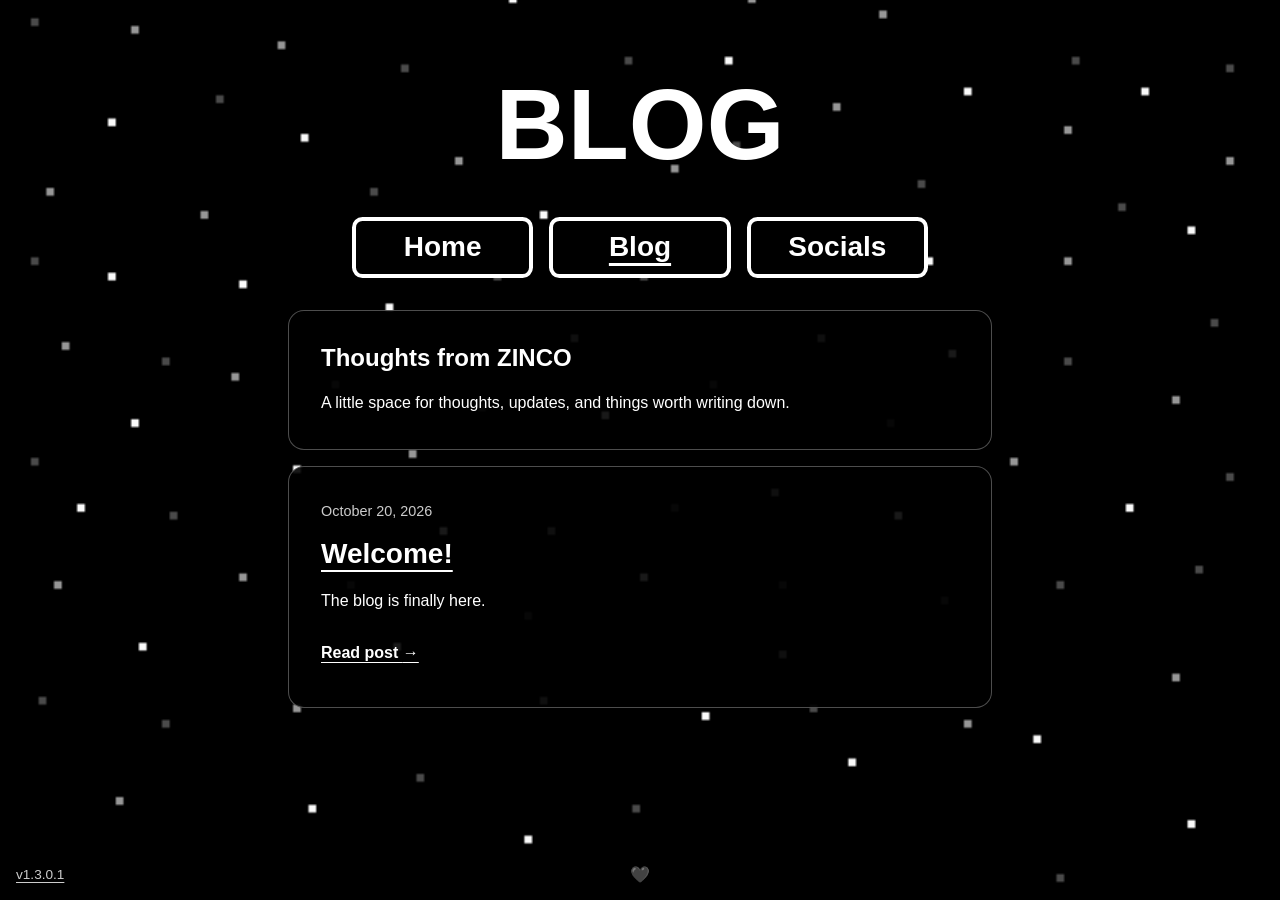
==== blog/index.html @ f1c56545 "Release v1.3.0.1 with security versioning and documented security maintenance" ====
<!DOCTYPE html>
<html lang="en">
<head>
    <meta charset="UTF-8">
    <meta name="color-scheme" content="dark">
    <link rel="preload" as="image" href="../images/star_blink.gif">
    <style>
        html { background: #000; color: #fff; color-scheme: dark; }
        body { margin: 0; background: #000 url("../images/star_blink.gif") center / cover; }
    </style>
    <script>
        (() => {
            const root = document.documentElement;
            try {
                const key = "zinco:page-entrance:blog";
                if (!sessionStorage.getItem(key)) {
                    sessionStorage.setItem(key, "seen");
                    root.classList.add("page-entrance");
                }
            } catch (_) {
                // Keep content visible if session storage is unavailable.
            }
            window.addEventListener("pagehide", () => root.classList.remove("page-entrance"));
            window.addEventListener("pageshow", (event) => {
                if (event.persisted) root.classList.remove("page-entrance");
            });
        })();
    </script>
    <meta name="viewport" content="width=device-width, initial-scale=1.0">
    <meta name="description" content="Thoughts, updates, and writing from ZINCO.">
    <title>Blog | ZINCO</title>
    <link rel="icon" href="../images/favicon.ico">
    <link rel="stylesheet" href="../style.css?v=1.3.0.1">
</head>
<body class="blog-page">
    <main>
        <h1 class="site-title">BLOG</h1>
        <nav class="site-nav" aria-label="Main navigation">
            <a href="/">Home</a>
            <a href="/blog/" aria-current="page">Blog</a>
            <a href="/socials">Socials</a>
        </nav>
        <section class="blog-content" aria-labelledby="posts-heading">
            <header class="blog-intro">
                <h2 id="posts-heading">Thoughts from ZINCO</h2>
                <p>A little space for thoughts, updates, and things worth writing down.</p>
            </header>
            <article class="post-card">
                <p class="post-date"><time datetime="2026-10-20">October 20, 2026</time></p>
                <h3><a href="/blog/welcome">Welcome!</a></h3>
                <p>The blog is finally here.</p>
                <a class="read-post" href="/blog/welcome">Read post <span aria-hidden="true">→</span></a>
            </article>
        </section>
    </main>
    <footer class="site-footer">
        <a class="site-version" href="https://github.com/zincodrone/zinco.gay-website">v1.3.0.1</a>
        <p class="footer-heart">🖤</p>
    </footer>
</body>
</html>
---- style.css ----
/* Page */
html {
    background-color: black;
    color-scheme: dark;
}

body {
    display: flex;
    flex-direction: column;
    min-height: 100vh;
    min-height: 100svh;
    margin: 0;
    background-color: black;
    background-image: url("images/star_blink.gif");
    background-position: center;
    background-size: cover;
    color: white;
}

.site-title {
    font-family: Impact, Haettenschweiler, "Arial Narrow Bold", sans-serif;
    font-size: clamp(3rem, 12vw, 100px);
    text-align: center;
}

/* Page entrances exclude the footer and remain visible without animation. */
@keyframes page-fade-in {
    from { opacity: 0; }
    to { opacity: 1; }
}

@media (prefers-reduced-motion: no-preference) {
    html.social-row-pending .socials-page .social-links a {
        opacity: 0;
    }

    html.page-entrance :is(.home-page, .blog-page, .socials-page) .site-title,
    html.page-entrance :is(.home-page, .blog-page, .socials-page) .site-nav a,
    html.social-row-entrance .socials-page .social-links a,
    html.page-entrance .home-page .bio,
    html.page-entrance .blog-page .blog-intro,
    html.page-entrance .blog-page .post-card,
    html.page-entrance .blog-page .post-body {
        animation-name: page-fade-in;
        animation-duration: 1s;
        animation-timing-function: ease-out;
        animation-fill-mode: backwards;
    }

    :is(.home-page, .blog-page, .socials-page) .site-nav a:nth-child(1) { animation-delay: 100ms; }
    :is(.home-page, .blog-page, .socials-page) .site-nav a:nth-child(2) { animation-delay: 200ms; }
    :is(.home-page, .blog-page, .socials-page) .site-nav a:nth-child(3) { animation-delay: 300ms; }
    .home-page .bio,
    .blog-page .blog-intro,
    .blog-page .post-body { animation-delay: 400ms; }
    .blog-page .post-card { animation-delay: 550ms; }

    /* Both buttons in each two-column row share the same entrance timing. */
    .socials-page .social-links a { animation-delay: 400ms; }
    .socials-page .social-links a:nth-child(n+3) { animation-delay: 550ms; }
    .socials-page .social-links a:nth-child(n+5) { animation-delay: 700ms; }
    .socials-page .social-links a:nth-child(n+7) { animation-delay: 850ms; }

    :is(.home-page, .blog-page, .socials-page) .site-nav a:focus,
    .socials-page .social-links a:focus,
    .home-page .bio:focus-within,
    .blog-page .blog-intro:focus-within,
    .blog-page .post-card:focus-within,
    .blog-page .post-body:focus-within {
        /* Keep focused content visible without cancelling/restarting its entrance. */
        opacity: 1 !important;
    }
}

/* Biography: change this variable to update only the bio font. */
.bio {
    --bio-font-family: Arial, Helvetica, sans-serif;

    box-sizing: border-box;
    width: calc(100% - 2rem);
    max-width: 36rem;
    margin: 0 auto 2rem;
    padding: 1.5rem;
    border: 1px solid rgba(255, 255, 255, 0.3);
    border-radius: 1rem;
    background: rgba(0, 0, 0, 0.75);
    font-family: var(--bio-font-family);
    line-height: 1.7;
    text-align: center;
}

.bio h2 {
    margin: 0 0 0.75rem;
    font-size: 1.5rem;
}

.bio p {
    margin: 0;
}

.bio-name {
    white-space: nowrap;
}

.bio-pronouns {
    font-size: 0.6em;
    vertical-align: super;
}

/* Social links */
.social-links {
    display: grid;
    grid-template-columns: repeat(2, minmax(0, 1fr));
    gap: 0.75rem 1rem;
    width: calc(100% - 2rem);
    max-width: 51rem;
    margin: 1.17em auto;
    text-align: center;
}

.social-links a {
    display: block;
    min-width: 0;
}

.social-links a:last-child:nth-child(odd) {
    grid-column: 1 / -1;
    width: calc((100% - 1rem) / 2);
    justify-self: center;
}

.social-links img {
    display: block;
    width: 100%;
    height: auto;
}

/* Main navigation */
.site-nav {
    display: grid;
    grid-template-columns: repeat(3, minmax(0, 1fr));
    gap: 1rem;
    width: calc(100% - 2rem);
    max-width: 36rem;
    margin: -2rem auto 2rem;
    font: bold clamp(1.25rem, 4vw, 1.75rem) Arial, Helvetica, sans-serif;
}

.site-nav a {
    display: flex;
    align-items: center;
    justify-content: center;
    box-sizing: border-box;
    min-height: 3.5rem;
    padding: 0.65rem 0.5rem;
    border: 4px solid white;
    border-radius: 0.65rem;
    background: black;
    text-decoration: none;
}

.site-nav a:hover, .site-nav a:focus-visible {
    background: white;
    color: black;
}

.site-nav a, .bio a, .blog-content a {
    color: white;
    text-underline-offset: 0.25em;
}

.site-nav a[aria-current="page"] {
    text-decoration: underline;
    text-decoration-thickness: 3px;
}

a:focus-visible {
    outline: 3px solid white;
    outline-offset: 5px;
}

.blog-content {
    box-sizing: border-box;
    width: calc(100% - 2rem);
    max-width: 44rem;
    margin: 0 auto 3rem;
    font-family: Arial, Helvetica, sans-serif;
    line-height: 1.75;
    overflow-wrap: anywhere;
}

.blog-intro, .post-card, .post-body {
    padding: clamp(1.25rem, 4vw, 2rem);
    border: 1px solid rgba(255, 255, 255, 0.3);
    border-radius: 1rem;
    background: rgba(0, 0, 0, 0.9);
}

.blog-intro {
    margin-bottom: 1rem;
}

.blog-intro h2, .post-card h3, .post-body h1 {
    margin: 0 0 0.75rem;
    line-height: 1.25;
}

.blog-intro p {
    margin-bottom: 0;
}

.post-card h3 {
    font-size: 1.75rem;
}

.post-date {
    margin: 0 0 0.75rem;
    color: #ccc;
    font-size: 0.9rem;
}

.post-nav {
    margin: 2rem auto;
}

.post-body h1 {
    font-size: clamp(2rem, 6vw, 3rem);
}

.read-post {
    display: inline-block;
    padding: 0.5rem 0;
    font-weight: bold;
}

/* Footer */
.site-footer {
    display: grid;
    grid-template-columns: minmax(0, 1fr) auto minmax(0, 1fr);
    align-items: center;
    margin-top: auto;
    padding: 2rem 1rem 1rem;
    font-family: Arial, Helvetica, sans-serif;
    text-align: center;
}

.site-version {
    grid-column: 1;
    grid-row: 1;
    margin: 0;
    color: #ccc;
    font-size: 0.85rem;
    text-align: left;
    justify-self: start;
    text-underline-offset: 0.25em;
}

.footer-heart {
    grid-column: 2;
    grid-row: 1;
    margin: 0;
}

.choice-reveal {
    display: flow-root;
    overflow: hidden;
}

.choice-reveal[hidden] {
    display: none;
}

.link-panel {
    box-sizing: border-box;
    width: calc(100% - 2rem);
    max-width: 36rem;
    margin: 1.5rem auto 2rem;
    padding: 1.5rem;
    border: 1px solid rgba(255, 255, 255, 0.3);
    border-radius: 1rem;
    background: black;
    color: white;
    font-family: Arial, Helvetica, sans-serif;
    line-height: 1.6;
}

.link-panel h2 {
    margin-top: 0;
}

.link-actions {
    display: flex;
    flex-wrap: wrap;
    gap: 0.75rem;
}

.link-actions button, .link-actions a {
    padding: 0.65rem 1rem;
    border: 2px solid white;
    border-radius: 0.5rem;
    background: black;
    color: white;
    font: bold 1rem Arial, Helvetica, sans-serif;
    text-decoration: none;
    cursor: pointer;
}

.link-actions [hidden] {
    display: none;
}

.link-actions button:hover, .link-actions a:hover {
    background: #222;
    color: white;
}

.link-actions button:focus-visible {
    outline: 3px solid white;
    outline-offset: 4px;
}

.redirect-url {
    overflow-wrap: anywhere;
    color: #ccc;
}

.site-version:hover {
    color: white;
}
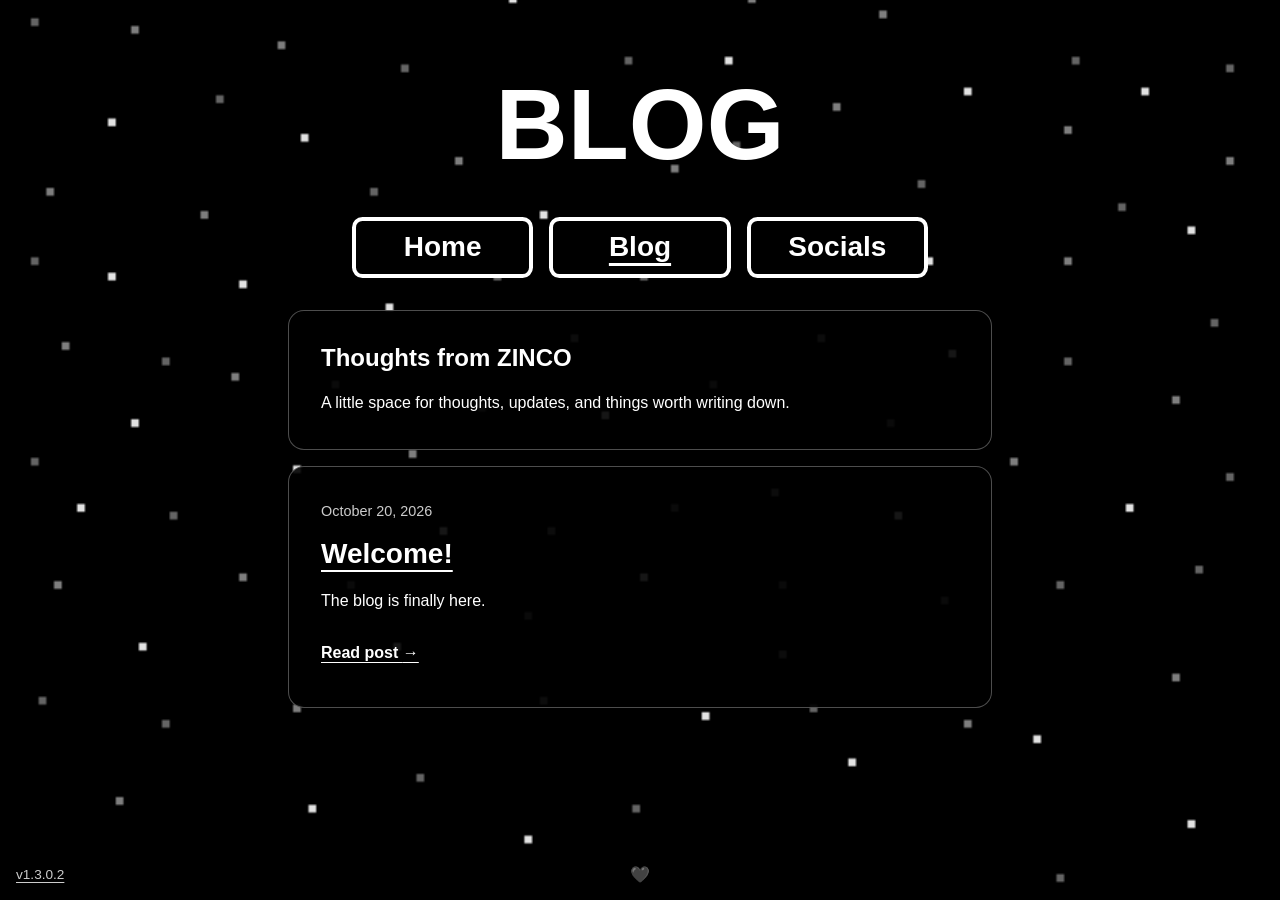
==== commit da238a7a: "Release v1.3.0.2 with BetterLeaks secret scanning" ====
--- a/blog/index.html
+++ b/blog/index.html
@@ -30,7 +30,7 @@
     <meta name="description" content="Thoughts, updates, and writing from ZINCO.">
     <title>Blog | ZINCO</title>
     <link rel="icon" href="../images/favicon.ico">
-    <link rel="stylesheet" href="../style.css?v=1.3.0.1">
+    <link rel="stylesheet" href="../style.css?v=1.3.0.2">
 </head>
 <body class="blog-page">
     <main>
@@ -54,7 +54,7 @@
         </section>
     </main>
     <footer class="site-footer">
-        <a class="site-version" href="https://github.com/zincodrone/zinco.gay-website">v1.3.0.1</a>
+        <a class="site-version" href="https://github.com/zincodrone/zinco.gay-website">v1.3.0.2</a>
         <p class="footer-heart">🖤</p>
     </footer>
 </body>
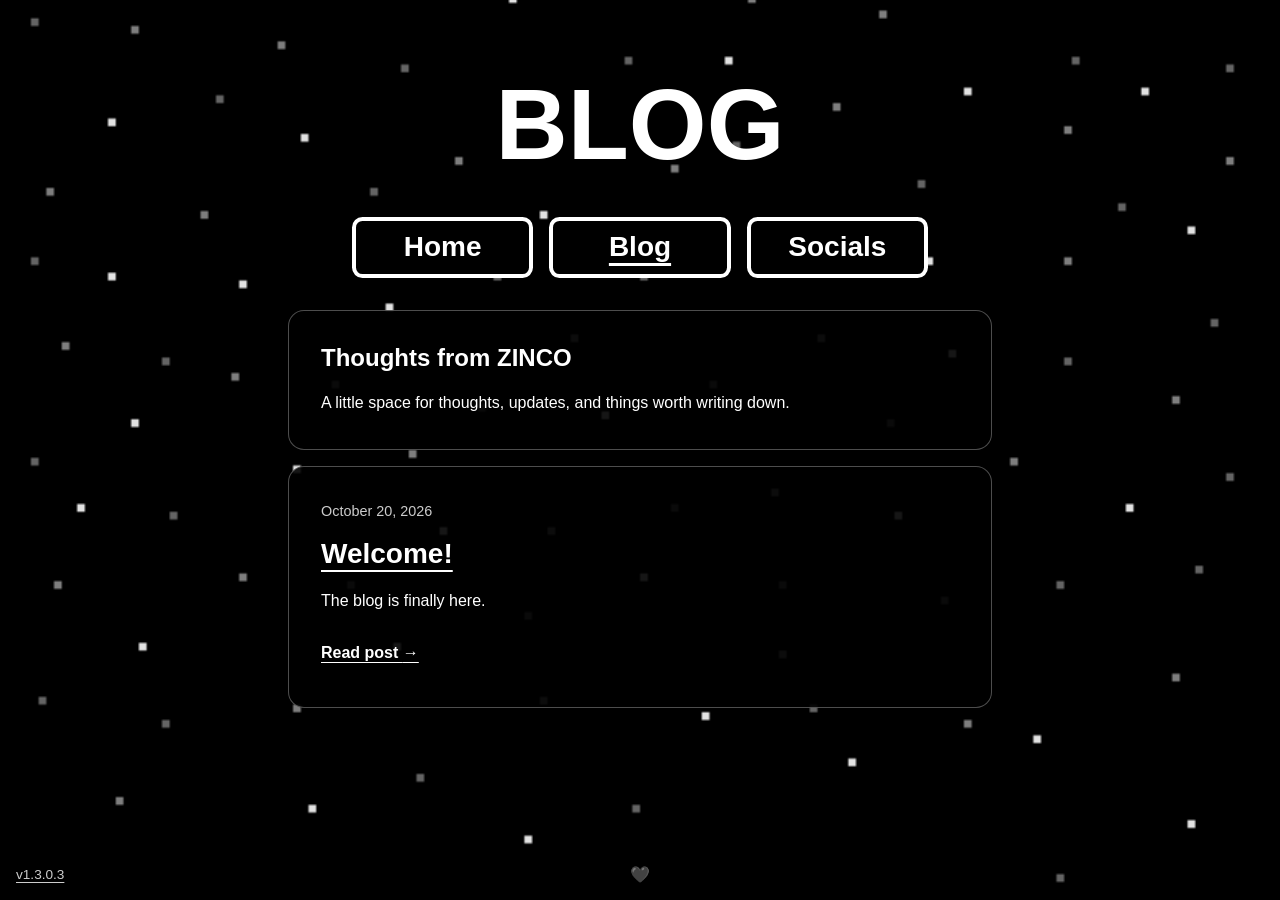
==== commit b3bfca54: "Release v1.3.0.3 with pre-push protection and security-gated deployment" ====
--- a/blog/index.html
+++ b/blog/index.html
@@ -30,7 +30,7 @@
     <meta name="description" content="Thoughts, updates, and writing from ZINCO.">
     <title>Blog | ZINCO</title>
     <link rel="icon" href="../images/favicon.ico">
-    <link rel="stylesheet" href="../style.css?v=1.3.0.2">
+    <link rel="stylesheet" href="../style.css?v=1.3.0.3">
 </head>
 <body class="blog-page">
     <main>
@@ -54,7 +54,7 @@
         </section>
     </main>
     <footer class="site-footer">
-        <a class="site-version" href="https://github.com/zincodrone/zinco.gay-website">v1.3.0.2</a>
+        <a class="site-version" href="https://github.com/zincodrone/zinco.gay-website">v1.3.0.3</a>
         <p class="footer-heart">🖤</p>
     </footer>
 </body>
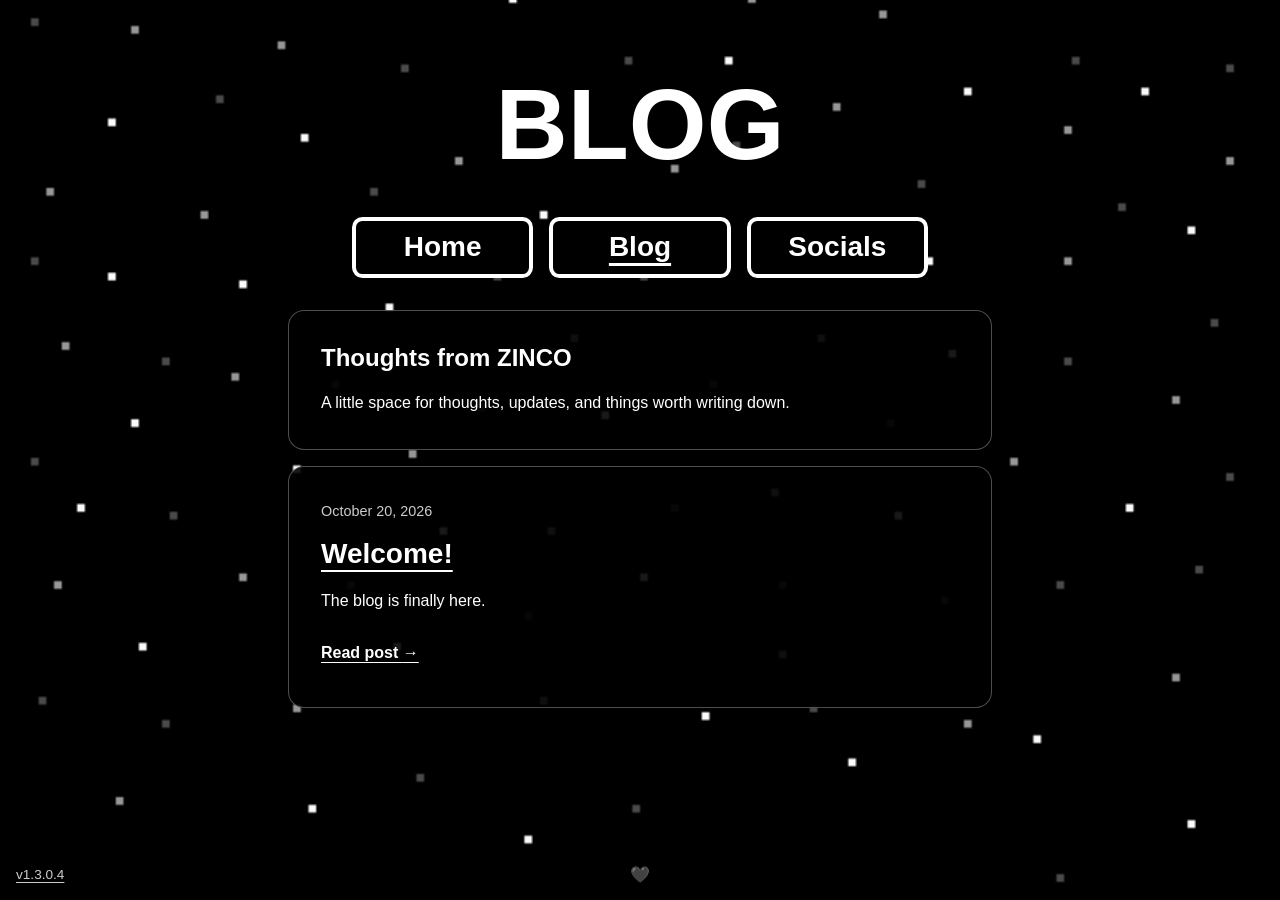
==== commit c6a8a693: "Release v1.3.0.4 with browser hardening, dependency updates, and recovery backups" ====
--- a/blog/index.html
+++ b/blog/index.html
@@ -30,7 +30,7 @@
     <meta name="description" content="Thoughts, updates, and writing from ZINCO.">
     <title>Blog | ZINCO</title>
     <link rel="icon" href="../images/favicon.ico">
-    <link rel="stylesheet" href="../style.css?v=1.3.0.3">
+    <link rel="stylesheet" href="../style.css?v=1.3.0.4">
 </head>
 <body class="blog-page">
     <main>
@@ -54,7 +54,7 @@
         </section>
     </main>
     <footer class="site-footer">
-        <a class="site-version" href="https://github.com/zincodrone/zinco.gay-website">v1.3.0.3</a>
+        <a class="site-version" href="https://github.com/zincodrone/zinco.gay-website">v1.3.0.4</a>
         <p class="footer-heart">🖤</p>
     </footer>
 </body>
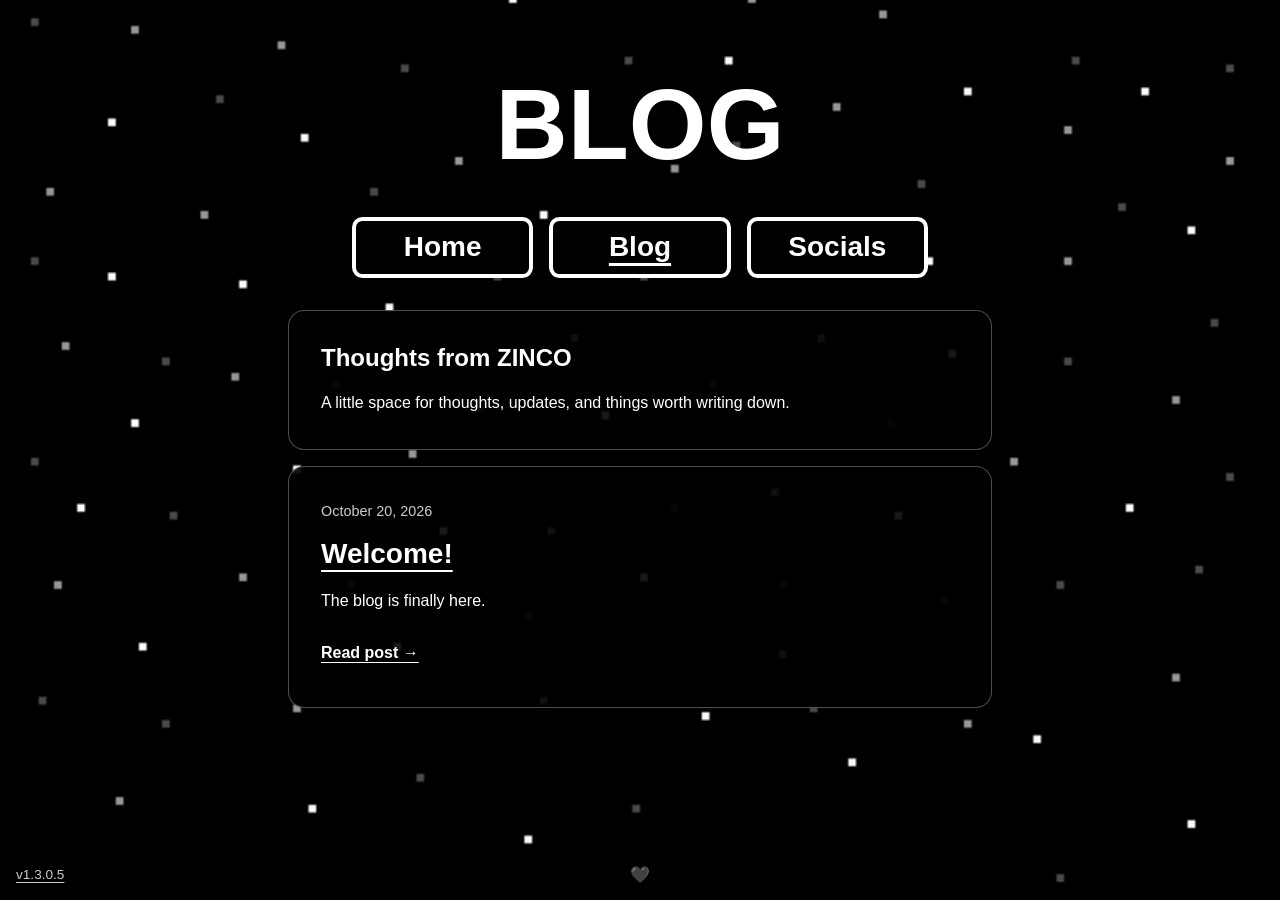
==== commit a1b5e1ad: "Release v1.3.0.5 blocking PHP requests on the static website" ====
--- a/blog/index.html
+++ b/blog/index.html
@@ -30,7 +30,7 @@
     <meta name="description" content="Thoughts, updates, and writing from ZINCO.">
     <title>Blog | ZINCO</title>
     <link rel="icon" href="../images/favicon.ico">
-    <link rel="stylesheet" href="../style.css?v=1.3.0.4">
+    <link rel="stylesheet" href="../style.css?v=1.3.0.5">
 </head>
 <body class="blog-page">
     <main>
@@ -54,7 +54,7 @@
         </section>
     </main>
     <footer class="site-footer">
-        <a class="site-version" href="https://github.com/zincodrone/zinco.gay-website">v1.3.0.4</a>
+        <a class="site-version" href="https://github.com/zincodrone/zinco.gay-website">v1.3.0.5</a>
         <p class="footer-heart">🖤</p>
     </footer>
 </body>
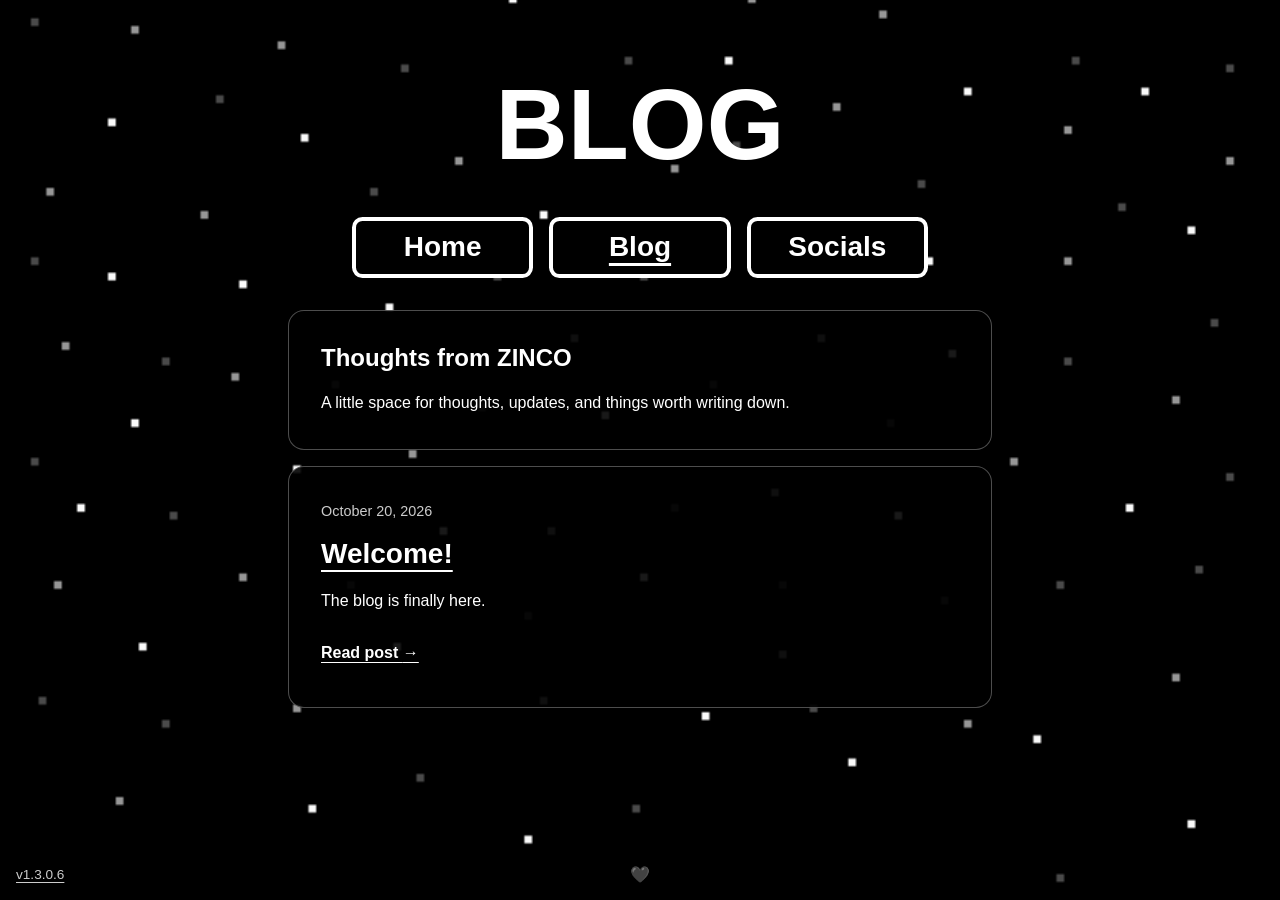
==== commit 035f23db: "Release v1.3.0.6 blocking hosted README access" ====
--- a/blog/index.html
+++ b/blog/index.html
@@ -30,7 +30,7 @@
     <meta name="description" content="Thoughts, updates, and writing from ZINCO.">
     <title>Blog | ZINCO</title>
     <link rel="icon" href="../images/favicon.ico">
-    <link rel="stylesheet" href="../style.css?v=1.3.0.5">
+    <link rel="stylesheet" href="../style.css?v=1.3.0.6">
 </head>
 <body class="blog-page">
     <main>
@@ -54,7 +54,7 @@
         </section>
     </main>
     <footer class="site-footer">
-        <a class="site-version" href="https://github.com/zincodrone/zinco.gay-website">v1.3.0.5</a>
+        <a class="site-version" href="https://github.com/zincodrone/zinco.gay-website">v1.3.0.6</a>
         <p class="footer-heart">🖤</p>
     </footer>
 </body>
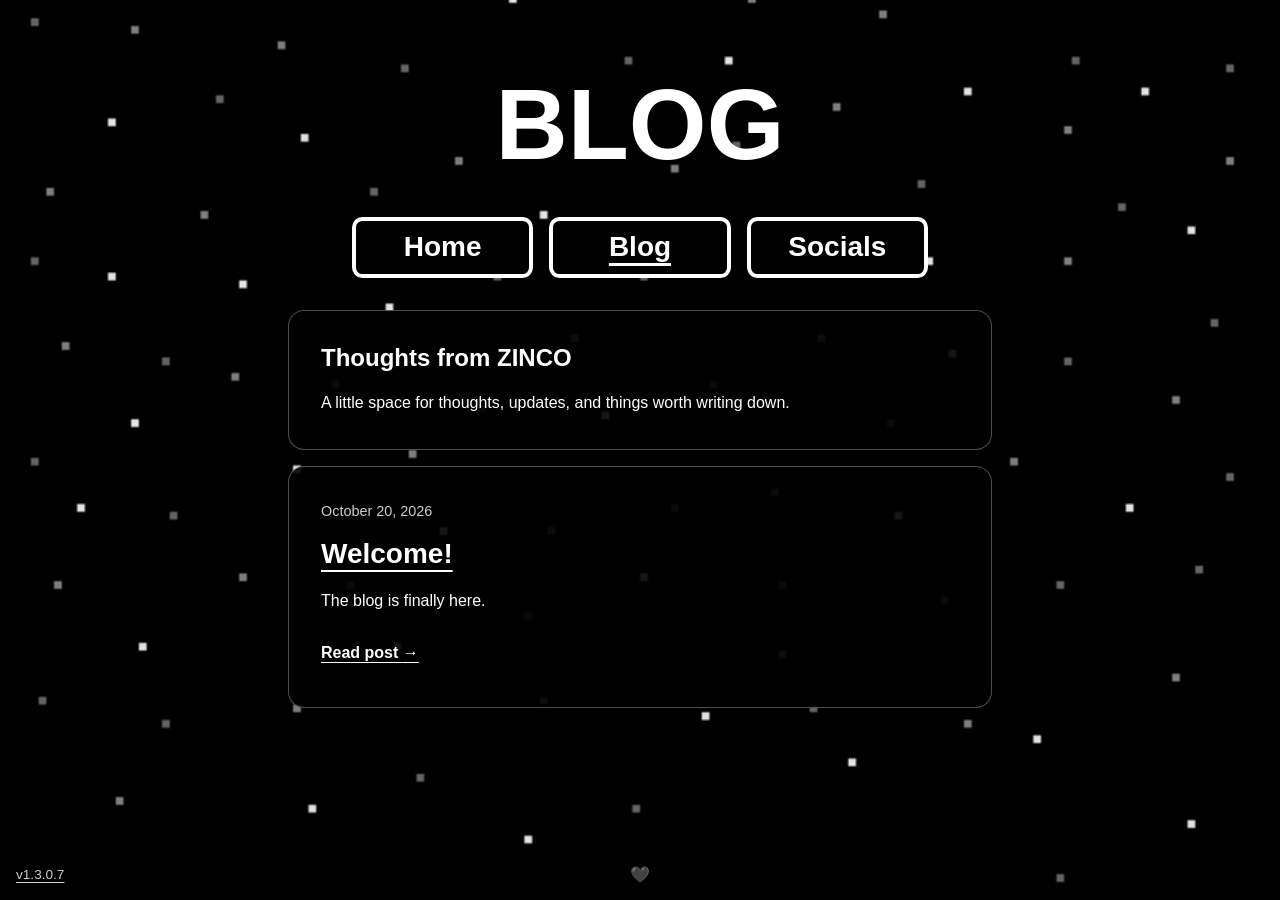
==== commit d7e283fe: "Release v1.3.0.7 securing web-root leftovers and diagnostic logs" ====
--- a/blog/index.html
+++ b/blog/index.html
@@ -30,7 +30,7 @@
     <meta name="description" content="Thoughts, updates, and writing from ZINCO.">
     <title>Blog | ZINCO</title>
     <link rel="icon" href="../images/favicon.ico">
-    <link rel="stylesheet" href="../style.css?v=1.3.0.6">
+    <link rel="stylesheet" href="../style.css?v=1.3.0.7">
 </head>
 <body class="blog-page">
     <main>
@@ -54,7 +54,7 @@
         </section>
     </main>
     <footer class="site-footer">
-        <a class="site-version" href="https://github.com/zincodrone/zinco.gay-website">v1.3.0.6</a>
+        <a class="site-version" href="https://github.com/zincodrone/zinco.gay-website">v1.3.0.7</a>
         <p class="footer-heart">🖤</p>
     </footer>
 </body>
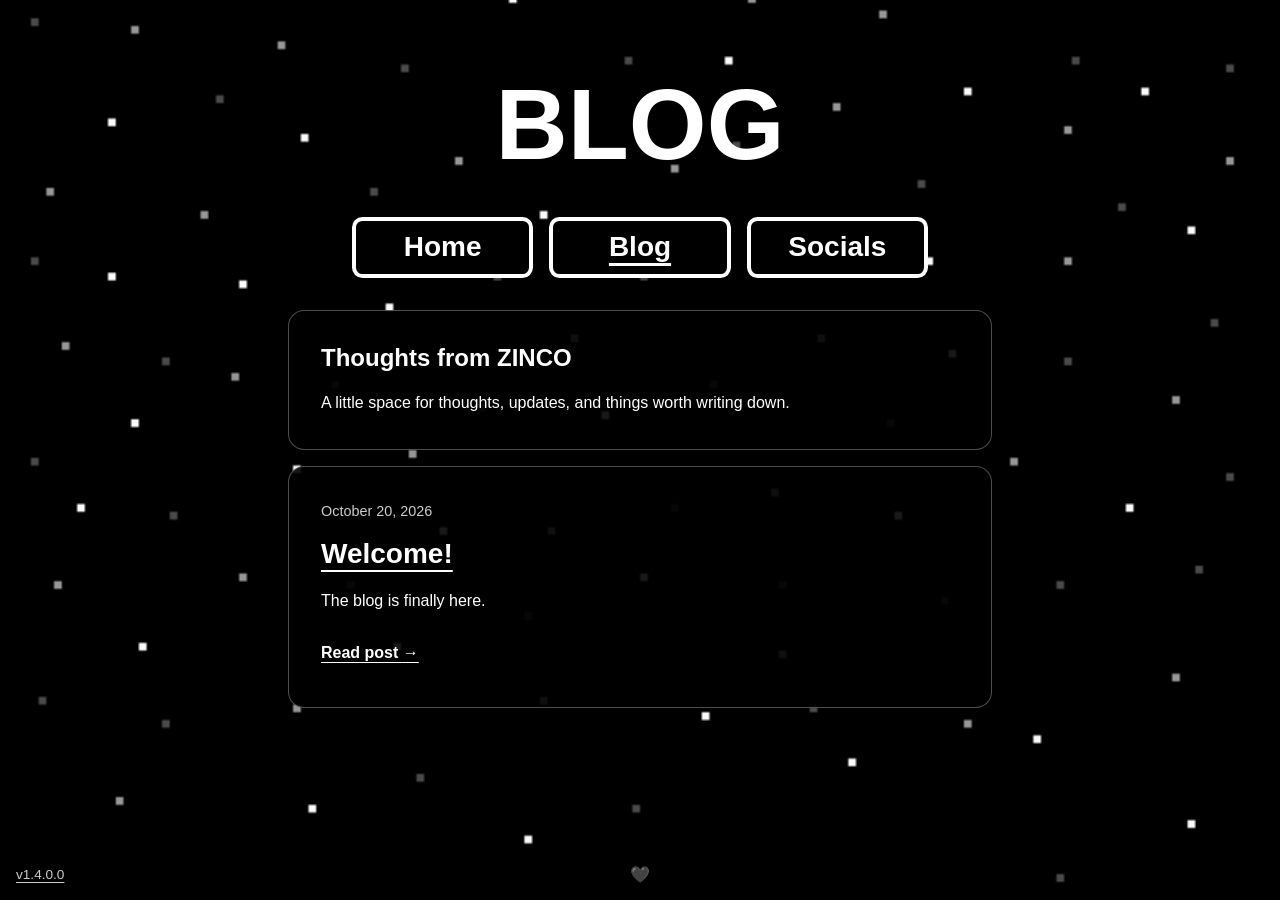
==== commit c79f4334: "Add production-only Cloudflare visitor analytics" ====
--- a/blog/index.html
+++ b/blog/index.html
@@ -30,7 +30,7 @@
     <meta name="description" content="Thoughts, updates, and writing from ZINCO.">
     <title>Blog | ZINCO</title>
     <link rel="icon" href="../images/favicon.ico">
-    <link rel="stylesheet" href="../style.css?v=1.3.0.7">
+    <link rel="stylesheet" href="../style.css?v=1.4.0.0">
 </head>
 <body class="blog-page">
     <main>
@@ -54,8 +54,9 @@
         </section>
     </main>
     <footer class="site-footer">
-        <a class="site-version" href="https://github.com/zincodrone/zinco.gay-website">v1.3.0.7</a>
+        <a class="site-version" href="https://github.com/zincodrone/zinco.gay-website">v1.4.0.0</a>
         <p class="footer-heart">🖤</p>
     </footer>
+    <!-- CLOUDFLARE_WEB_ANALYTICS -->
 </body>
 </html>
